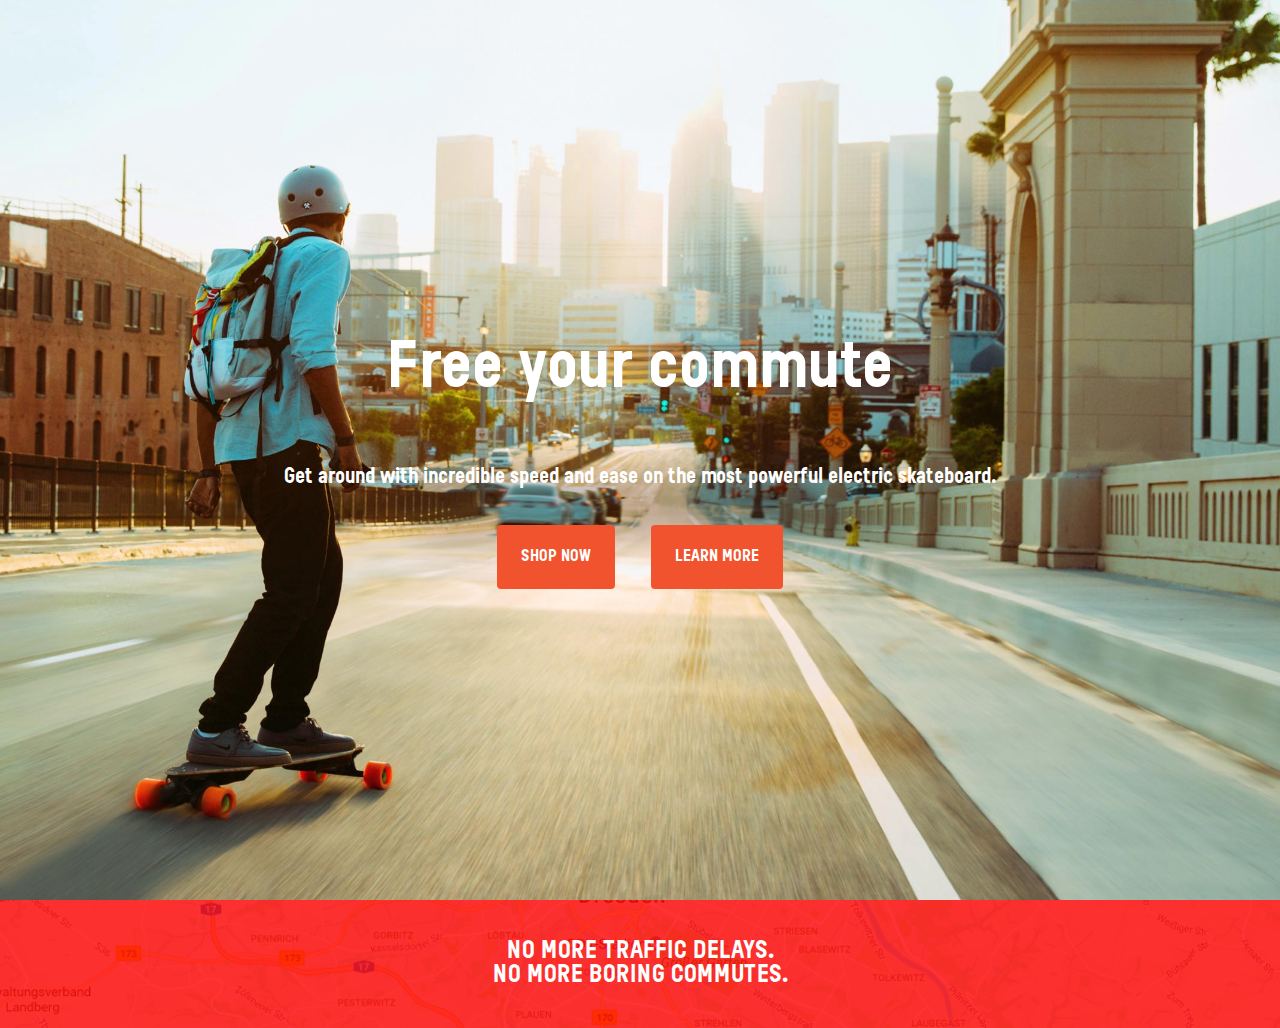
==== Code/index.html @ adfc4037 "Lesson Commit" ====
<!DOCTYPE html>

<html lang="en">

<head>
    <meta charset="UTF-8">
    <meta name="viewport" content="width=device-width, initial-scale=1">

    <link href="main.css" rel="stylesheet" type="text/css">

    <title>🏂 Boosted boards</title>
</head>

<body>

    <div class="fill" id="main-wrapper">

        <div class="fill center" id="home">

            <h1>Free your commute</h1>
            <p>Get around with incredible speed and ease on the most powerful electric skateboard.</p>
            <div>
                <a id="home-btn-l" href="products/board">SHOP NOW</a>
                <a id="home-btn-r" href="board">LEARN MORE</a>
            </div>

        </div>

        <div class="center" id="banner-0">
            <div id="banner-0-red"></div>

            <div id="banner-0-text">
                <div>NO MORE TRAFFIC DELAYS.</div>
                <div>NO MORE BORING COMMUTES.</div>
            </div>

        </div>

    </div>

</body>

</html>
---- Code/main.css ----
@font-face {
    font-family: 'reglo';
    src: url('res/fonts/reglo.ttf') format('opentype');
}

* {
    box-sizing: border-box;
}

html,
body {
    margin: 0;
    padding: 0;
    width: 100%;
    height: 100%;
    font-family: 'reglo';
}

.fill {
    width: 100%;
    height: 100%;
}

.center {
    display: flex;
    flex-direction: column;
    align-items: center;
    justify-content: center;
}


/* HOME PAGE */

#home {
    background-image: url('res/bg/home.jpg');
    background-size: cover;
    background-position: center;
    overflow: hidden;
    color: #ffffff;
}

#home>h1 {
    font-size: 4em;
}

#home>p {
    font-size: 1.3em;
}

#home-btn-l {
    display: inline-block;
    color: #ffffff;
    background-color: #F0532D;
    text-decoration: none;
    padding: 1.5em;
    margin: 1em;
    border-radius: 0.25em;
    font-size: 1em;
}

#home-btn-l:hover {
    background-color: #FC6E4B;
}

#home-btn-r {
    display: inline-block;
    color: #ffffff;
    background-color: #F0532D;
    text-decoration: none;
    padding: 24px;
    margin: 16px;
    border-radius: 4px;
    font-size: 1em;
}

#home-btn-r:hover {
    background-color: #FC6E4B;
}


/* BANNER 0 */

#banner-0 {
    background-image: url('res/bg/banner_a.png');
    background-size: cover;
    background-position: center;
    overflow: auto;
    padding: 2.5em;
    position: relative;
}

#banner-0-text {
    z-index: 1;
    color: #ffffff;
    text-align: center;
    font-size: 1.5em;
}

#banner-0-red {
    width: 100%;
    height: 100%;
    background: rgba(255, 0, 0, 0.8);
    position: absolute;
    top: 0;
    left: 0;
}
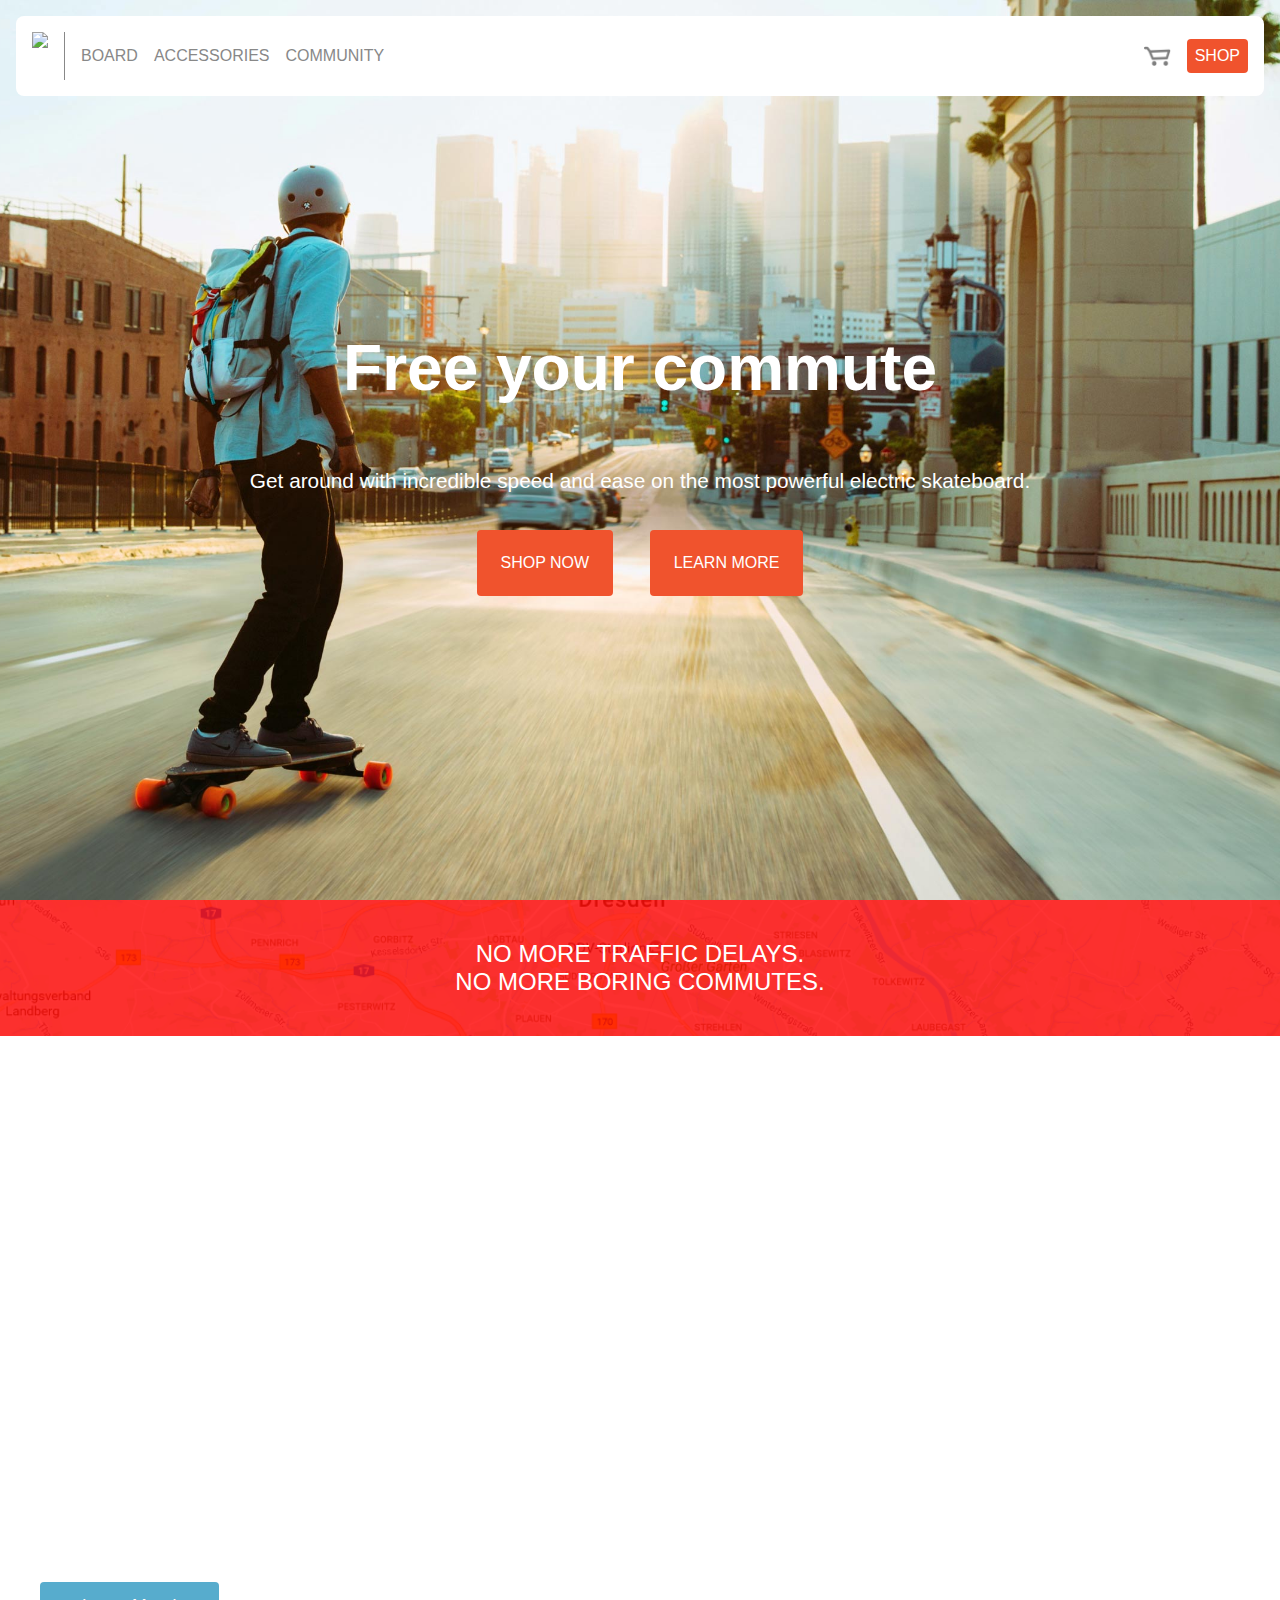
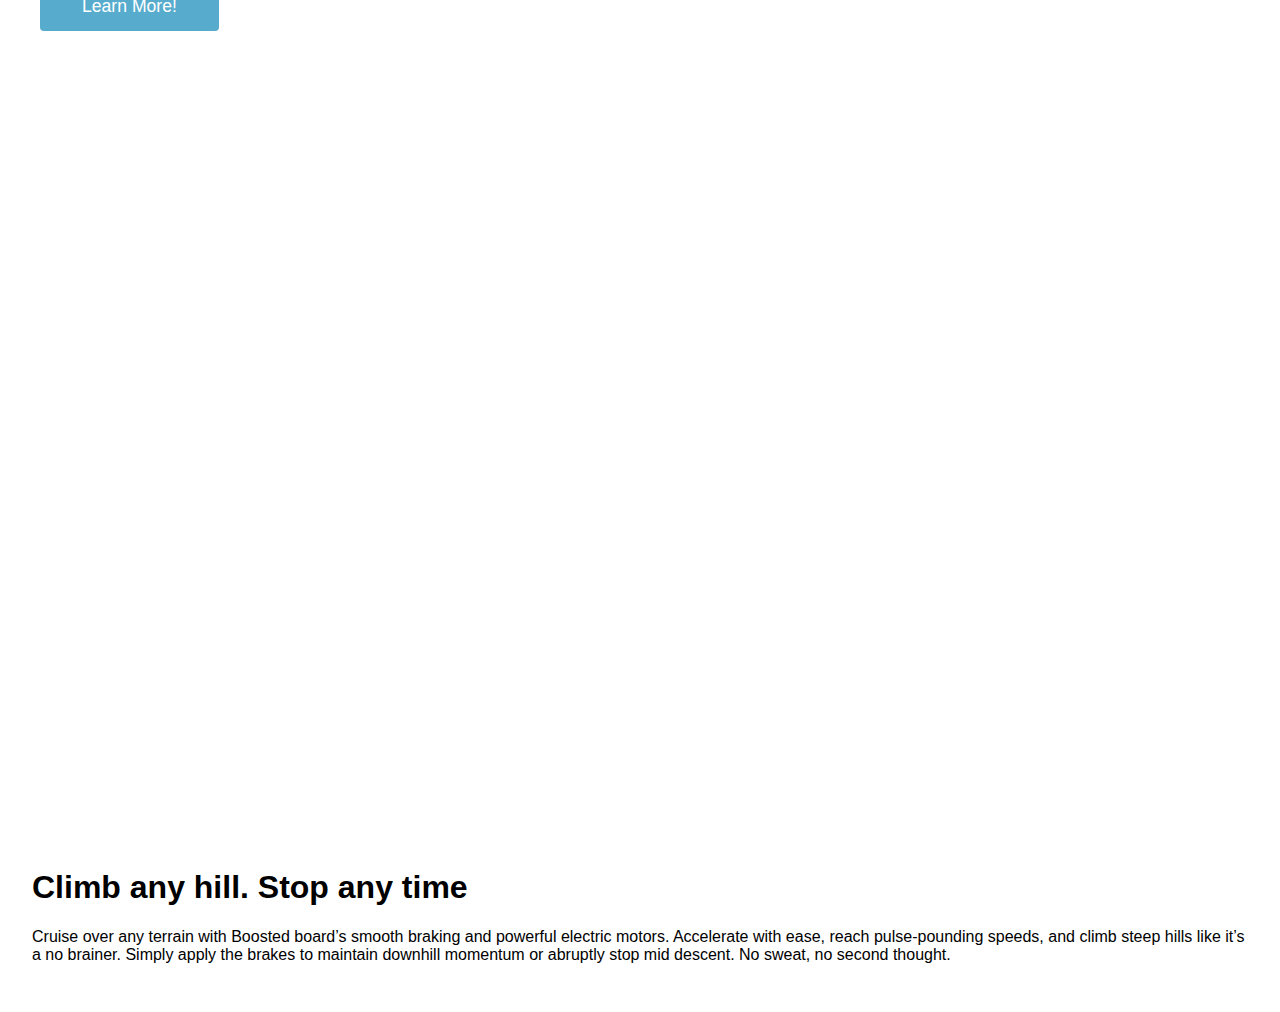
==== commit fad03595: "End of lesson" ====
--- a/Code/index.html
+++ b/Code/index.html
@@ -6,16 +6,32 @@
     <meta charset="UTF-8">
     <meta name="viewport" content="width=device-width, initial-scale=1">
 
+    <link href="res/lib/flexboxgrid.min.css" rel="stylesheet" type="text/css">
     <link href="main.css" rel="stylesheet" type="text/css">
+
+    <script async src="main.js"></script>
 
     <title>🏂 Boosted boards</title>
 </head>
 
 <body>
 
+    <div class="navbar center">
+        <img src="res/bg/logo.png" height="100%">
+        <div id="navbar-line"></div>
+        <a href="#">Board</a>
+        <a href="#">Accessories</a>
+        <a href="#">Community</a>
+
+        <div class="flex-fill"></div>
+
+        <img src="res/bg/cart.png" id="navbar-cart">
+        <button>SHOP</button>
+    </div>
+
     <div class="fill" id="main-wrapper">
 
-        <div class="fill center" id="home">
+        <div class="fill center" id="home" data-onscroll>
 
             <h1>Free your commute</h1>
             <p>Get around with incredible speed and ease on the most powerful electric skateboard.</p>
@@ -36,6 +52,30 @@
 
         </div>
 
+        <div class="row fill" id="banner-1">
+            <div class="col-xs-12 col-md-6" id="banner-1-text" data-onscroll>
+                <h1>Your whole city,</br>
+                    now within reach</h1>
+                <p>With a range of up to 12 miles on a single charge, anywhere is just a <br> short ride away. Zig zag through
+                    traffic, fly by public transit, and <br> never wait for an Uber to arrive. With Boosted, you can forget
+                    <br> endlessly circling the block for a parking spot, and that faraway <br> lunch spot–getting there
+                    is a breeze. Do more, see more. Your city <br> is waiting.</p>
+                <a id="banner-1-btn" href="#">Learn More!</a>
+            </div>
+        </div>
+
+        <div class="row" id="banner-2">
+            <div class="col-xs-12 col-md-6" id="banner-2-img"></div>
+            <div class="col-xs-12 col-md-6 center" id="banner-2-text">
+                <div>
+                    <h1>Climb any hill. Stop any time</h1>
+                    <p>Cruise over any terrain with Boosted board’s smooth braking and powerful electric motors. Accelerate
+                        with ease, reach pulse-pounding speeds, and climb steep hills like it’s a no brainer. Simply apply
+                        the brakes to maintain downhill momentum or abruptly stop mid descent. No sweat, no second thought.</p>
+                </div>
+            </div>
+        </div>
+
     </div>
 
 </body>
--- a/Code/main.css
+++ b/Code/main.css
@@ -1,6 +1,16 @@
 @font-face {
     font-family: 'reglo';
-    src: url('res/fonts/reglo.ttf') format('opentype');
+    src: url('res/fonts/reglobold.otf') format('opentype');
+}
+
+@font-face {
+    font-family: 'nexablack';
+    src: url('res/fonts/nexablack.otf') format('opentype');
+}
+
+@font-face {
+    font-family: 'nexa';
+    src: url('res/fonts/nexa.otf') format('opentype');
 }
 
 * {
@@ -13,7 +23,9 @@
     padding: 0;
     width: 100%;
     height: 100%;
-    font-family: 'reglo';
+    font-family: nexa, sans-serif;
+    font-weight: 400;
+    /*letter-spacing: .05em;*/
 }
 
 .fill {
@@ -26,6 +38,78 @@
     flex-direction: column;
     align-items: center;
     justify-content: center;
+}
+
+
+/* NAVBAR */
+
+.navbar {
+    position: fixed;
+    top: 1em;
+    left: 1em;
+    width: calc(100vw - 2em);
+    height: 5em;
+    background-color: rgb(100%, 100%, 100%);
+    padding: 1em;
+    border-radius: .5em;
+    display: flex;
+    flex-direction: row;
+    flex-wrap: nowrap;
+    z-index: 10;
+    transition: all .5s;
+}
+
+.navbar-full {
+    width: 100%;
+    left: 0;
+    top: 0;
+    border-radius: 0px;
+}
+
+.navbar>* {
+    flex-shrink: 1;
+}
+
+.navbar .flex-fill {
+    flex-grow: 1;
+}
+
+.navbar>a {
+    text-transform: uppercase;
+    color: #888;
+    text-decoration: none;
+    margin-left: 1em;
+}
+
+.navbar>a:hover {
+    color: #222;
+}
+
+#navbar-line {
+    height: 100%;
+    background-color: #888;
+    width: 1px;
+    margin-left: 1em;
+}
+
+.navbar>button {
+    color: #ffffff;
+    background-color: #F0532D;
+    text-decoration: none;
+    padding: .5em;
+    border-radius: 0.25em;
+    border: none;
+    font-size: 1em;
+}
+
+#navbar-cart {
+    height: 40%;
+    margin-right: 1em;
+    opacity: .5;
+}
+
+#navbar-cart:hover {
+    opacity: 1;
 }
 
 
@@ -103,4 +187,58 @@
     position: absolute;
     top: 0;
     left: 0;
+}
+
+#banner-1 {
+    background-image: url('res/bg/banner_1.jpg');
+    background-size: cover;
+    background-position: center;
+    overflow: auto;
+    padding: 2.5em;
+    position: relative;
+    /* Center */
+    display: flex;
+    flex-direction: column;
+    justify-content: center;
+}
+
+#banner-1-text {
+    color: #ffffff;
+}
+
+#banner-1-text>h1 {
+    font-size: 2em;
+}
+
+#banner-1-center {
+    display: flex;
+    flex-direction: column;
+    align-items: center;
+    justify-content: center;
+}
+
+#banner-1-btn {
+    display: inline-block;
+    color: #ffffff;
+    background-color: #57ACCD;
+    text-decoration: none;
+    padding: 14px 42px;
+    border-radius: 4px;
+    font-size: 1.1em;
+}
+
+#banner-2 {
+    height: 50vw;
+    widows: 100vw;
+}
+
+#banner-2-img {
+    background-image: url('res/bg/banner_2.png');
+    background-size: cover;
+    background-position: center;
+    min-height: 30em;
+}
+
+#banner-2-text {
+    padding: 2em;
 }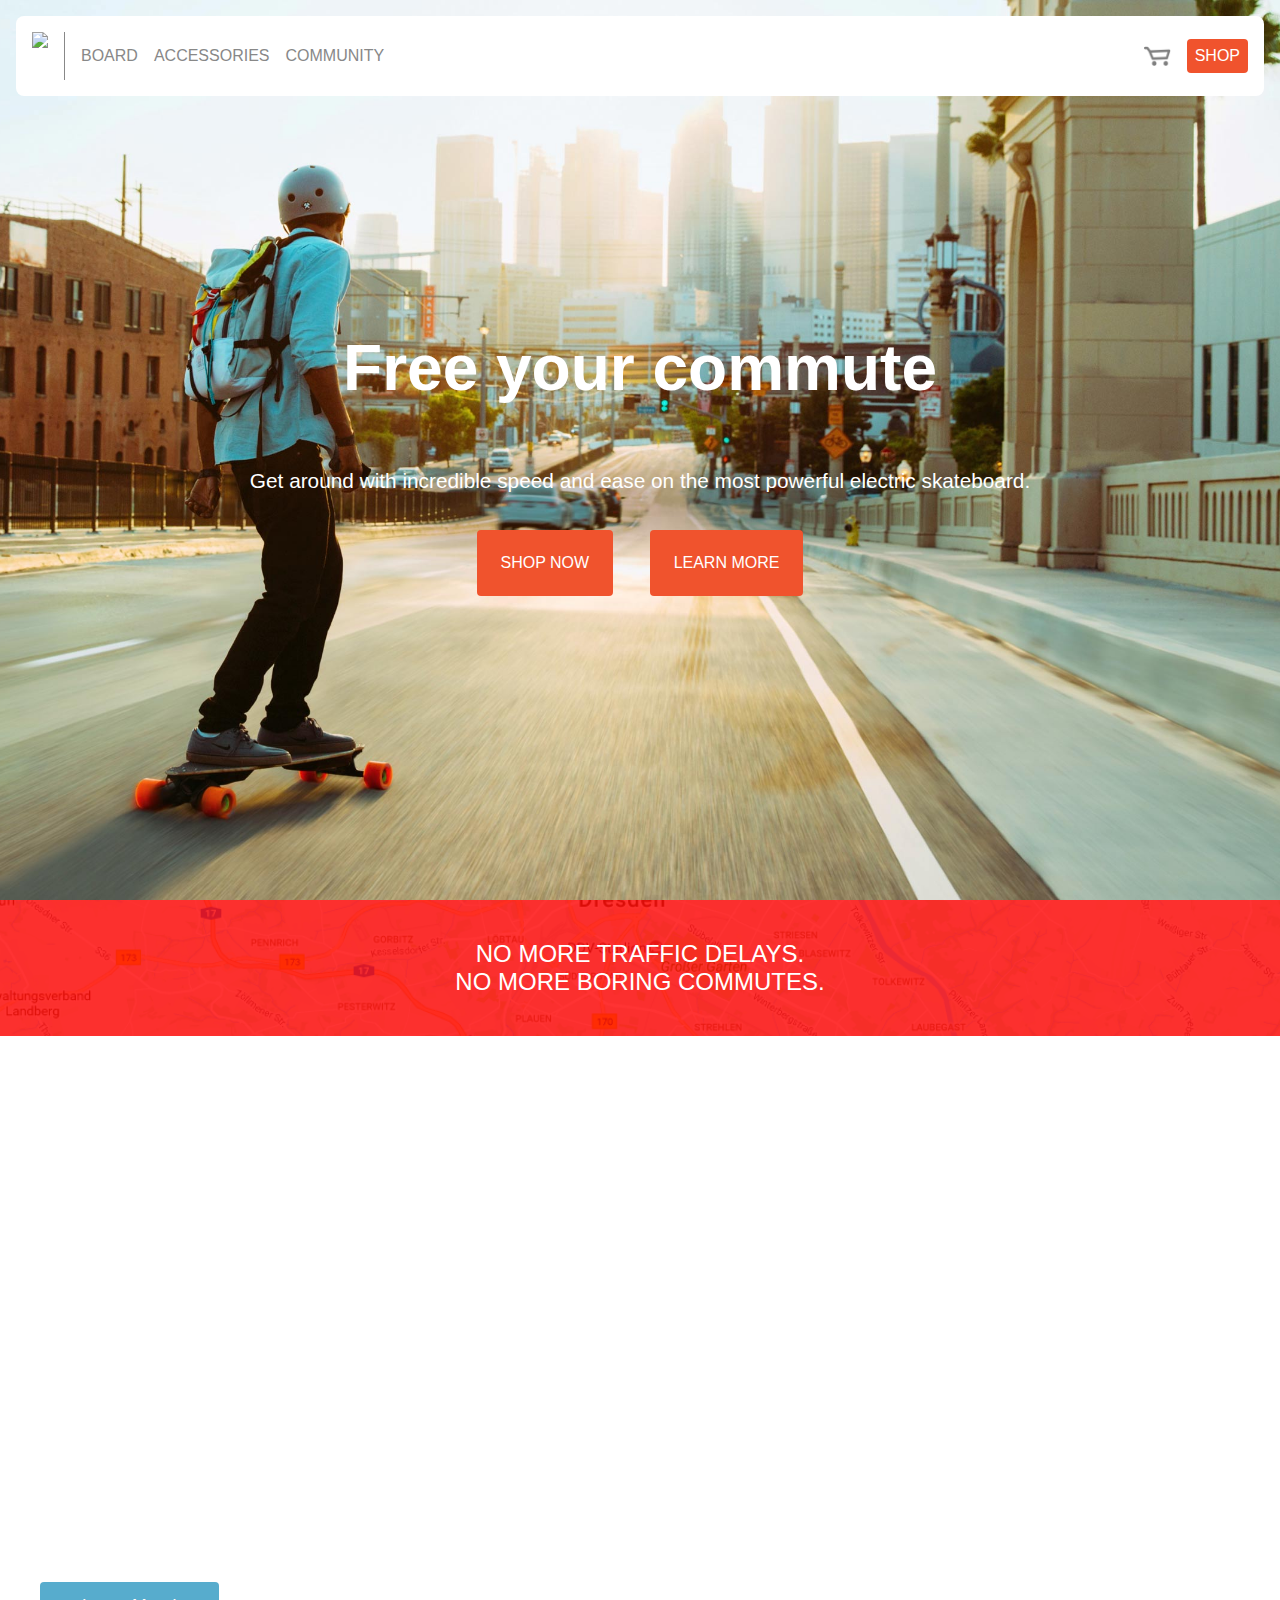
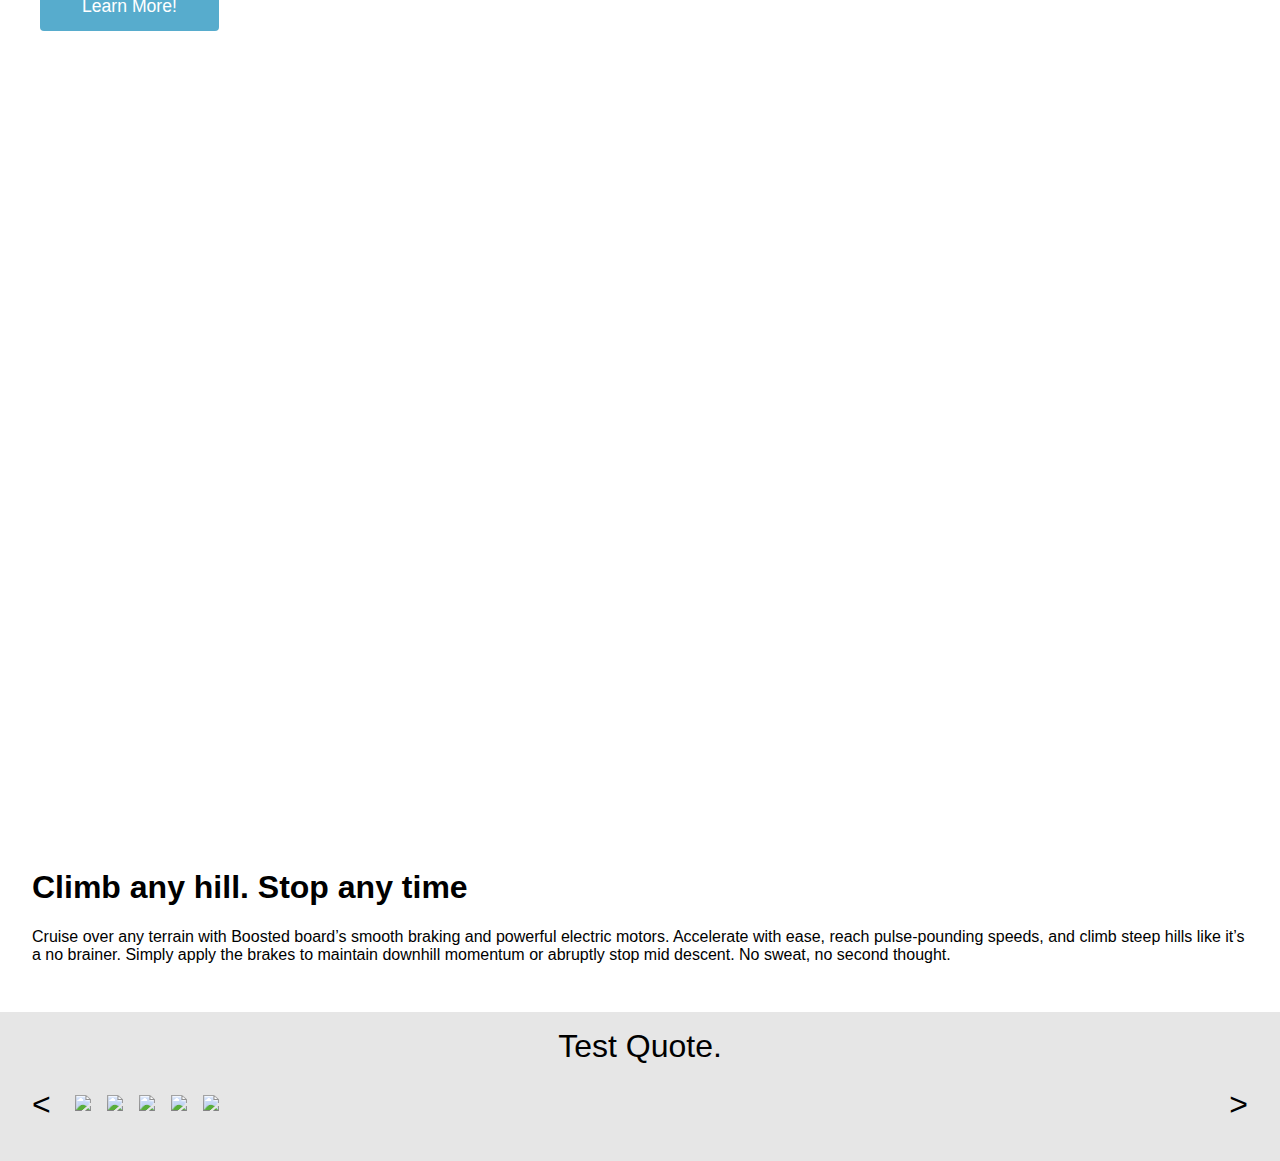
==== commit e95d47a3: "Fixes n stuff" ====
--- a/Code/index.html
+++ b/Code/index.html
@@ -16,12 +16,12 @@
 
 <body>
 
-    <div class="navbar center">
+    <div class="navbar center" id="full">
         <img src="res/bg/logo.png" height="100%">
         <div id="navbar-line"></div>
-        <a href="#">Board</a>
-        <a href="#">Accessories</a>
-        <a href="#">Community</a>
+        <a class="nav-item" href="#">Board</a>
+        <a class="nav-item" href="#">Accessories</a>
+        <a class="nav-item" href="#">Community</a>
 
         <div class="flex-fill"></div>
 
@@ -29,9 +29,24 @@
         <button>SHOP</button>
     </div>
 
+
+    <div class="navbar" id="mini">
+        <div class="head center">
+            <img src="res/bg/logo.png" height="100%">
+            <div class="flex-fill"></div>
+            <img src="res/bg/hamburger.png" id="navbar-hamburger">
+        </div>
+
+        <div class="dropdown hidden">
+            <a class="nav-item" href="#">Board</a>
+            <a class="nav-item" href="#">Accessories</a>
+            <a class="nav-item" href="#">Community</a>
+        </div>
+    </div>
+
     <div class="fill" id="main-wrapper">
 
-        <div class="fill center" id="home" data-onscroll>
+        <div class="fill center" id="home">
 
             <h1>Free your commute</h1>
             <p>Get around with incredible speed and ease on the most powerful electric skateboard.</p>
@@ -76,6 +91,36 @@
             </div>
         </div>
 
+        <div class="row center" id="banner-3">
+            <div class="col-xs-12 col-md-8" id="carousell">
+                <div class="quote">
+                    Test Quote.
+                </div>
+
+                <div class="body center">
+                    <div class="left arrow">&lt;</div>
+                    <div class="slider">
+                        <div class="slider-item">
+                            <img src="https://rjjwi3w6chi3my5tm2l4cbgbw5-wpengine.netdna-ssl.com/wp-content/uploads/2017/01/engadget.png">
+                        </div>
+                        <div class="slider-item">
+                            <img src="https://rjjwi3w6chi3my5tm2l4cbgbw5-wpengine.netdna-ssl.com/wp-content/uploads/2017/01/engadget.png">
+                        </div>
+                        <div class="slider-item">
+                            <img src="https://rjjwi3w6chi3my5tm2l4cbgbw5-wpengine.netdna-ssl.com/wp-content/uploads/2017/01/engadget.png">
+                        </div>
+                        <div class="slider-item">
+                            <img src="https://rjjwi3w6chi3my5tm2l4cbgbw5-wpengine.netdna-ssl.com/wp-content/uploads/2017/01/engadget.png">
+                        </div>
+                        <div class="slider-item">
+                            <img src="https://rjjwi3w6chi3my5tm2l4cbgbw5-wpengine.netdna-ssl.com/wp-content/uploads/2017/01/engadget.png">
+                        </div>
+                    </div>
+                    <div class="right arrow">&gt;</div>
+                </div>
+            </div>
+        </div>
+
     </div>
 
 </body>
--- a/Code/main.css
+++ b/Code/main.css
@@ -42,6 +42,18 @@
 
 
 /* NAVBAR */
+
+@media (min-width: 50em) {
+    #mini {
+        display: none;
+    }
+}
+
+@media (max-width: 50em) {
+    #full {
+        display: none;
+    }
+}
 
 .navbar {
     position: fixed;
@@ -74,14 +86,14 @@
     flex-grow: 1;
 }
 
-.navbar>a {
+.nav-item {
     text-transform: uppercase;
     color: #888;
     text-decoration: none;
     margin-left: 1em;
 }
 
-.navbar>a:hover {
+.nav-item:hover {
     color: #222;
 }
 
@@ -108,8 +120,43 @@
     opacity: .5;
 }
 
+#navbar-hamburger {
+    height: 60%;
+    margin-right: 1em;
+}
+
 #navbar-cart:hover {
     opacity: 1;
+}
+
+#mini {
+    flex-direction: column;
+    height: initial;
+    padding: 0;
+}
+
+#mini .head {
+    display: flex;
+    flex-direction: row;
+    width: 100%;
+    height: 5em;
+    padding: 1em;
+}
+
+#mini .dropdown {
+    display: flex;
+    flex-direction: column;
+    width: 100%;
+    border-top: 1px solid #888;
+    padding: 1em 0;
+    transition: all .1s linear;
+}
+
+#mini .dropdown.hidden {
+    height: 0;
+    overflow: hidden;
+    padding: 0;
+    border-top: none;
 }
 
 
@@ -144,6 +191,7 @@
 
 #home-btn-l:hover {
     background-color: #FC6E4B;
+    display: inline-block;
 }
 
 #home-btn-r {
@@ -187,6 +235,12 @@
     position: absolute;
     top: 0;
     left: 0;
+}
+
+@media (max-width: 30em) {
+    #banner-1 {
+        padding-top: 12em!important;
+    }
 }
 
 #banner-1 {
@@ -227,11 +281,6 @@
     font-size: 1.1em;
 }
 
-#banner-2 {
-    height: 50vw;
-    widows: 100vw;
-}
-
 #banner-2-img {
     background-image: url('res/bg/banner_2.png');
     background-size: cover;
@@ -241,4 +290,49 @@
 
 #banner-2-text {
     padding: 2em;
+}
+
+#banner-3 {
+    background: rgb(230, 230, 230);
+    padding: 1em;
+}
+
+#carousell {
+    width: 100%;
+}
+
+#carousell .quote {
+    font-size: 2em;
+    text-align: center;
+}
+
+#carousell .body {
+    width: 100%;
+    height: 5em;
+    display: flex;
+    flex-direction: row;
+    overflow-y: hidden;
+}
+
+#carousell .body .slider {
+    flex-grow: 1;
+    display: flex;
+    flex-direction: row;
+    overflow: auto;
+}
+
+#carousell .body .arrow {
+    flex-shrink: 1;
+    padding: .5em;
+    font-size: 2em;
+}
+
+#carousell .body .slider .slider-item {
+    padding: .5em;
+    height: 100%;
+}
+
+#carousell .body .slider .slider-item img {
+    max-height: 100%;
+    max-width: 100%;
 }